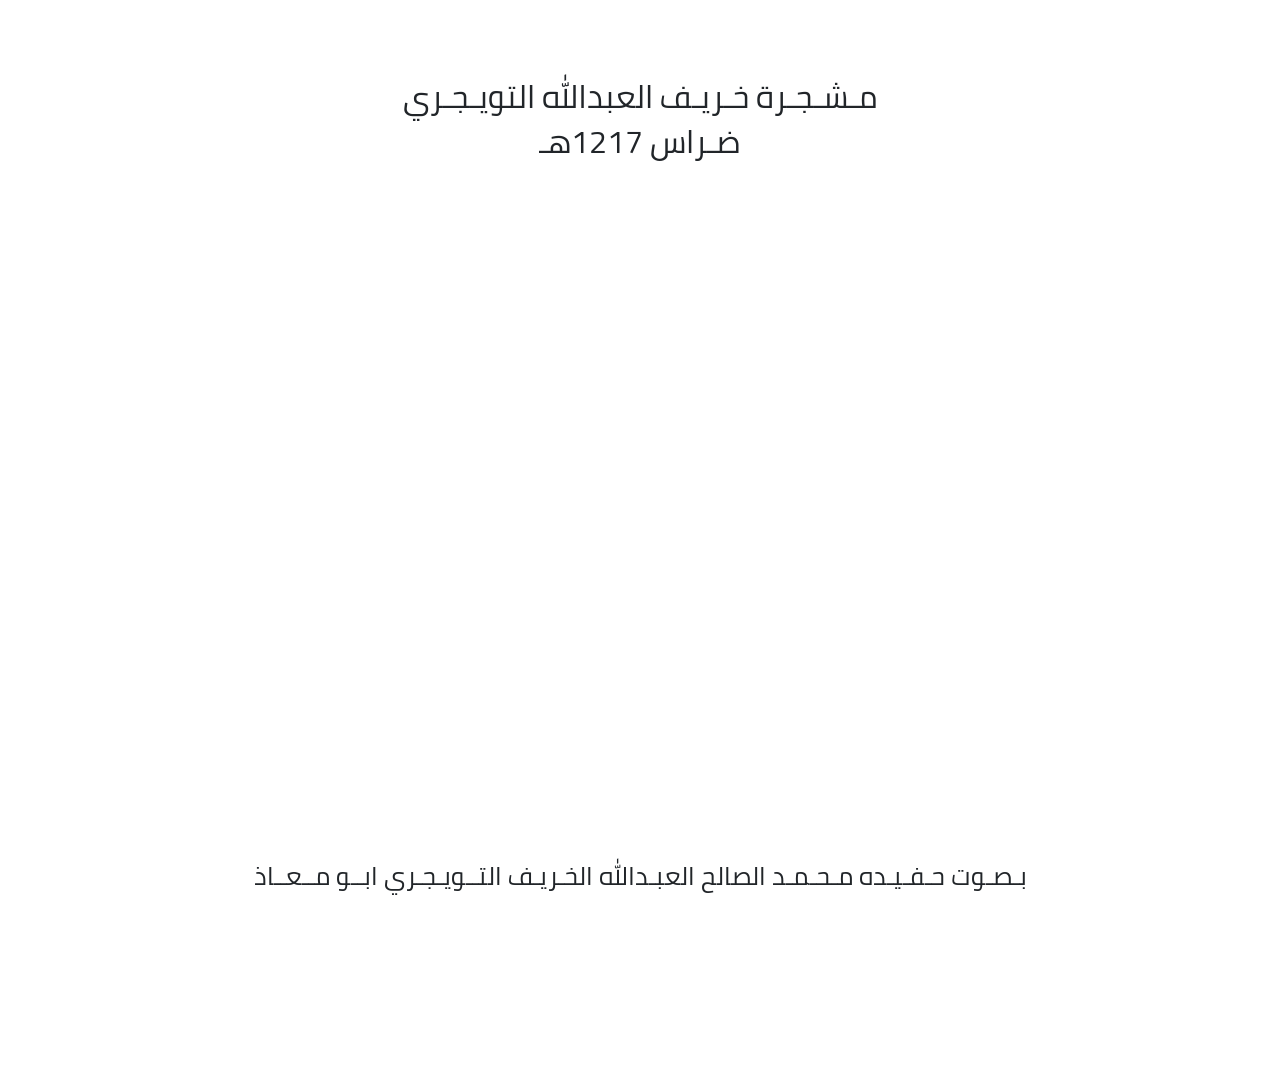
==== test/index.html @ 09da238a "testing /static/video/khraif.mp4" ====
<!DOCTYPE html>
<html>
<head>
  <meta charset="utf-8">
  <title>مـشـجـرة خـريـف العبدالله التويـجـري ـ ضـراس 1217هـ</title>
  <meta name="viewport" content="width=device-width, initial-scale=1.0, maximum-scale=1.0, user-scalable=no">
  <meta property="og:image" itemprop="image" content="../static/img/img.png">
  <meta property="og:image:secure_url" itemprop="image" content="../static/img/img.png">
  <meta name="twitter:image" itemprop="image" content="../static/img/img.png">
  <meta property="og:type" content="website" />
  <link rel="stylesheet" href="../static/bootstrap-4.4.1-dist/css/bootstrap.css">
  <link rel="stylesheet" href="../static/css/main.css">
  <link rel="stylesheet" href="../static/css/main_rtl.css">
  <script src="../static/js/main.js"></script>
</head>


<body>
<div class="container pt-5">
  
  <h1 class="pt-5 text-center">
    مـشـجـرة خـريـف العبدالله التويـجـري
  </h1>
  
  <h1 class="text-center">
    ضـراس 1217هـ
  </h1>
  
  <div class="embed-responsive embed-responsive-16by9 mt-5">
    <video class="embed-responsive-item"  width="560" height="315" src="../static/video/khraif.mp4" frameborder="0" allow="accelerometer; autoplay; encrypted-media; gyroscope; picture-in-picture" allowfullscreen></video>
  </div>
  <h2 class="pt-5 text-center">
    بـصـوت حـفـيـده  مـحـمـد الصالح العبـدالله الخـريـف التــويـجـري 
   ابــو مــعــاذ
  </h2>
</div>
  
<br>
<br>
<br>
<br>
<br>

</body>
</html>
---- static/css/main.css ----
:root {
  --font-color-1: #3D3D3D;
  --font-color-2: #ffffff;
  --bg-color-1: #007672;
  --bg-color-2: #3D3D3D;
  --bg-color-footer: #404041;
  font-size: 1vw;
}

@font-face {
	font-family:'cairo-regular';
  src: local('cairo-regular'), local('Cairo-Regular'), local('Cairo Regular'),
    url('../fonts/cairo/Cairo-Regular.ttf') format('TrueType');
}

@font-face {
	font-family:'cairo-bold';
  src: local('cairo-bold'), local('Cairo-Bold'), local('Cairo Bold'),
    url('../fonts/cairo/Cairo-Bold.ttf') format('TrueType');
}

.regular {
  font-family: cairo-regular, TimesNewRoman, sans-serif;
}

.bold {
  font-family: cairo-bold, TimesNewRoman, sans-serif;
}

.no_select
{
  -webkit-touch-callout: none;
	-webkit-user-select: none;
	-khtml-user-select: none;
	-moz-user-select: none;
	-ms-user-select: none;
	user-select: none;
	-webkit-tap-highlight-color: rgba(255, 255, 255, 0);
}

head, body {
  font-family: cairo-regular, TimesNewRoman, sans-serif;
  width: 100vw;
  position: relative;
  font-size: 1.4rem;
  line-height: 3rem;
  overflow-x: hidden;
}

.body_root {
  position: relative;
  width: 100vw;
  overflow: hidden;
}

.max_width {
  margin: 0 auto;
  padding: 1rem;
  width: 1000px;
}

header {
  display: flex;
  padding-top: 1rem;
  height: 10rem;
  background: linear-gradient(90deg, var(--bg-color-1) 0%, var(--bg-color-2) 100%);
  color: var(--font-color-2);
  fill: var(--font-color-2);
}

.header_menu {
  display: none;
  margin: 1rem;
  width: 2.5rem;
  height: 2rem;
  cursor: pointer;
  z-index: 9;
}

.header_logo {
  margin: 0 4rem;
  width: 15rem;
  height: 8rem;
  background-image: url(../img/logo.png);
  background-size: contain;
  background-repeat: no-repeat;
  background-position: center;
  z-index: 9;
}

.header_languages {
  margin-right: 0;
  margin-left: auto;
}

footer {
  display: flex;
  flex-wrap: wrap;
  padding-top: 5rem;
  background: var(--bg-color-footer);
  color: var(--font-color-2);
}

footer section {
  margin: 0 2rem;
}

footer footer {
  display: block;
  width: 100%;
  text-align: center;
}

a {
  color: inherit!important;
  text-decoration: none!important;
}

@media (max-width: 1000px) {
  :root {
    font-size: 10px;
  }

  .max_width {
    width: 100vw;
  }

  .header_menu {
    display: block;
  }

  .side_links_root {
    position: fixed;
    display: none;
    top: 0px;
    left: 0px;
    width: 100vw;
    padding: 100vh;
    background: #ffffffaa;
    overflow: hidden;
    z-index: 15;
  }

  .side_links {
    position: fixed;
    display: none;
    top: 0;
    left: 4rem;
    width: 30rem;
    padding: 2rem;
    background: var(--bg-color-1);
    box-shadow: 0 0.5rem 1rem rgba(0, 0, 0, 0.15) !important;
    overflow: hidden;
  }
  
  .side_links a {
    display: block;
    font-size: 1.3rem;
    line-height: 2.7rem;
    color: var(--font-color-2)!important;
  }
  
  .side_links_close {
    display: block;
    font-size: 2.5rem;
    padding-bottom: 1rem;
    cursor: pointer;
  }
}


@media (max-width: 600px) {
  :root {
    font-size: 8px;
  }
  .max_width {
    width: 100vw;
  }
}


@media (min-width: 1001px) {
  .side_links_root {
    display: block!important;
  }

  .side_links {
    display: block!important;
  }

  .side_links a {
    margin: 1rem;
  }
    
  .side_links_close {
    display: none;
  }
}
---- static/css/main_rtl.css ----
body {
  direction: rtl;
  text-align: right;
}

.header_languages {
  margin-right: auto;
  margin-left: 0;
}

@media (max-width: 980px)
{
  body {
    display: block;
  }
}

@media (max-width: 600px)
{
  body {
    display: block;
  }
}
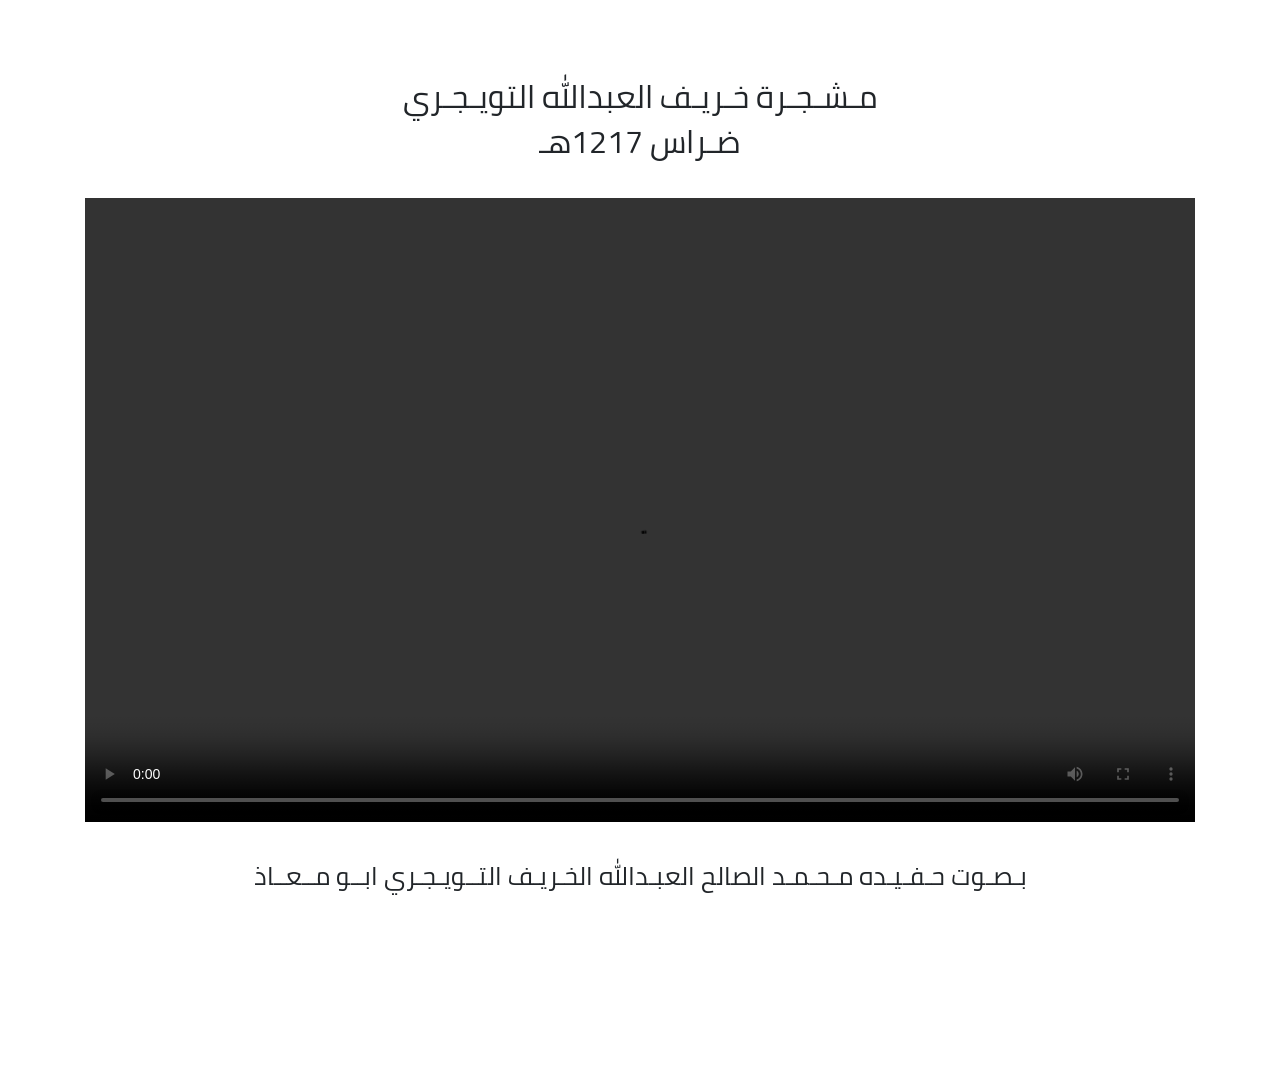
==== commit e3bee6c8: "fixing bugs" ====
--- a/test/index.html
+++ b/test/index.html
@@ -27,8 +27,13 @@
   </h1>
   
   <div class="embed-responsive embed-responsive-16by9 mt-5">
-    <video class="embed-responsive-item"  width="560" height="315" src="../static/video/khraif.mp4" frameborder="0" allow="accelerometer; autoplay; encrypted-media; gyroscope; picture-in-picture" allowfullscreen></video>
+    <video width="560" height="315" controls>
+      <source src="../static/video/khraif.mp4" type="video/mp4">
+      جهازك لا يدعم هذا النوع من الملفات ... الرجاء تغيير المتصفح
+    </video>
   </div>
+
+  
   <h2 class="pt-5 text-center">
     بـصـوت حـفـيـده  مـحـمـد الصالح العبـدالله الخـريـف التــويـجـري 
    ابــو مــعــاذ
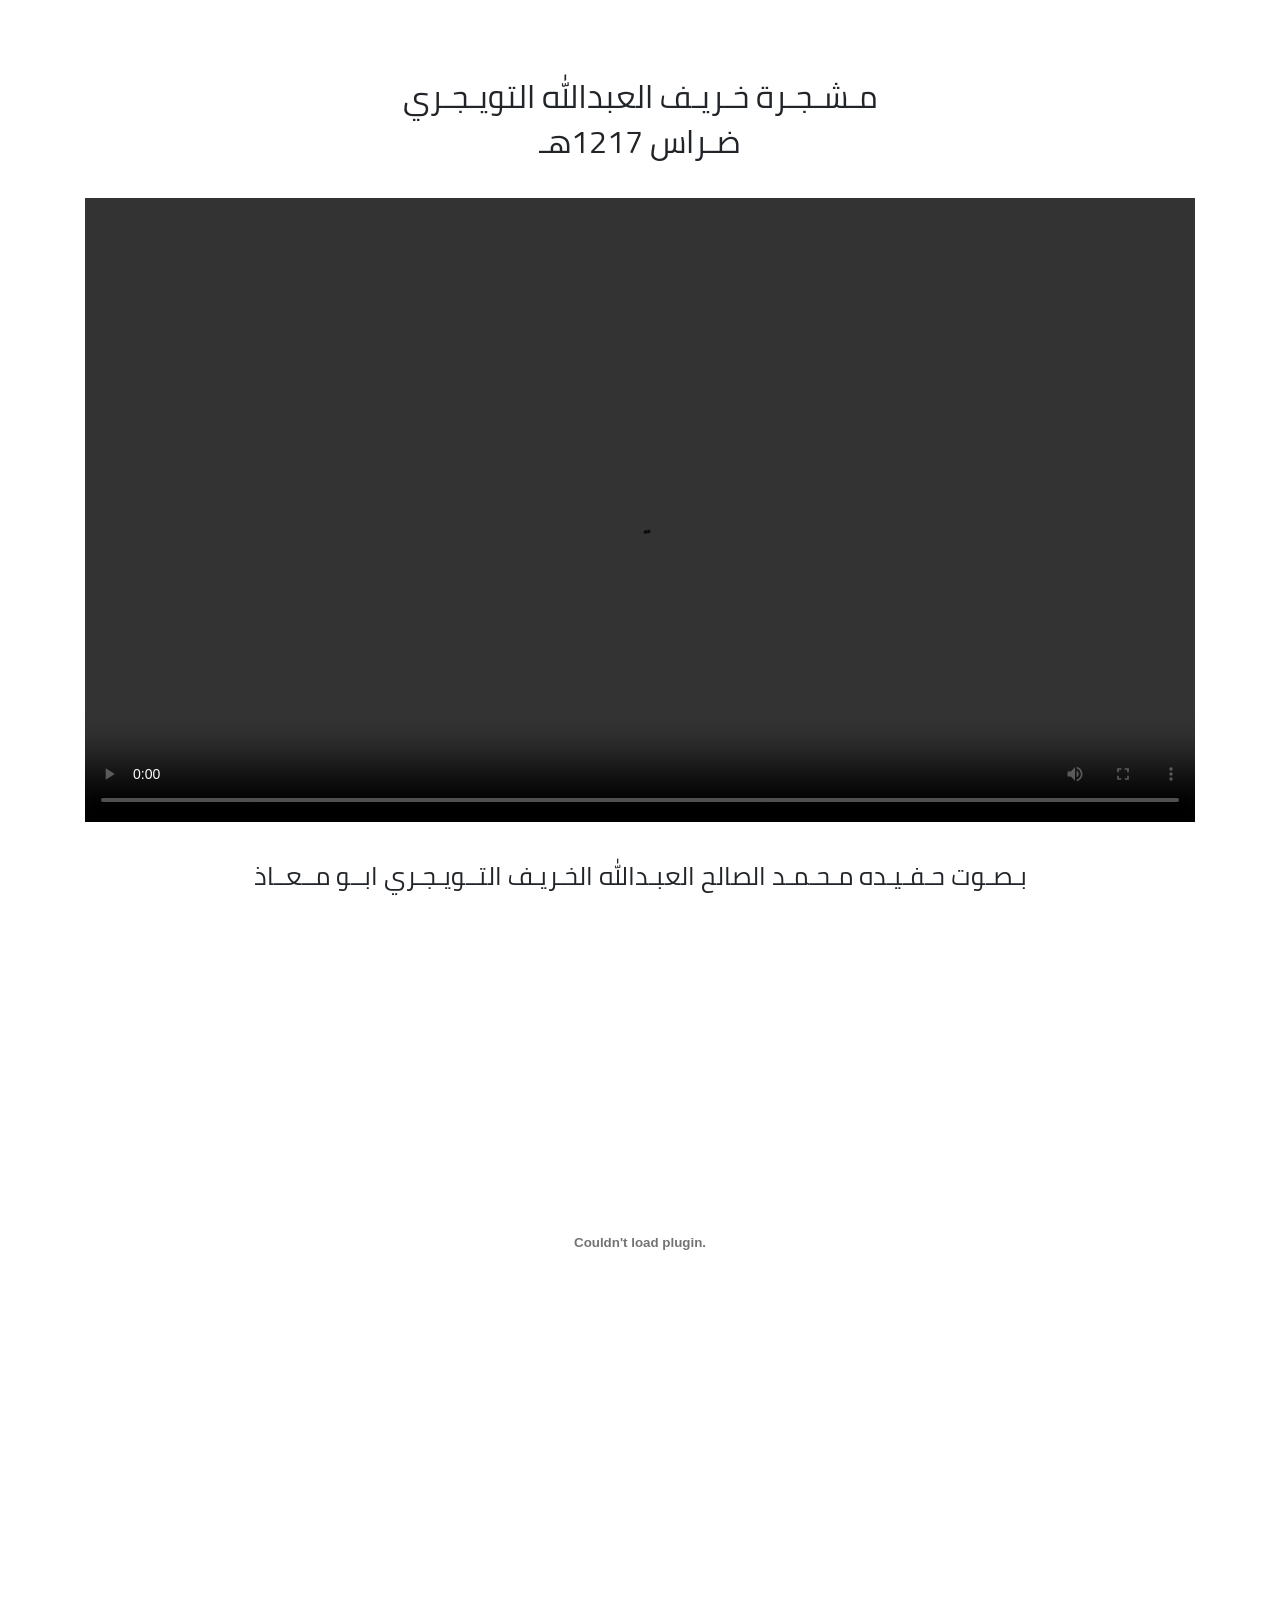
==== commit 6a3dfb0d: "testing khraif-1217.pdf" ====
--- a/test/index.html
+++ b/test/index.html
@@ -38,6 +38,10 @@
     بـصـوت حـفـيـده  مـحـمـد الصالح العبـدالله الخـريـف التــويـجـري 
    ابــو مــعــاذ
   </h2>
+
+  <div class="embed-responsive embed-responsive-16by9 mt-5">
+    <embed src="../static/pdf/khraif-1217.pdf" width="600" height="500" alt="pdf" pluginspage="http://www.adobe.com/products/acrobat/readstep2.html">
+  </div>
 </div>
   
 <br>
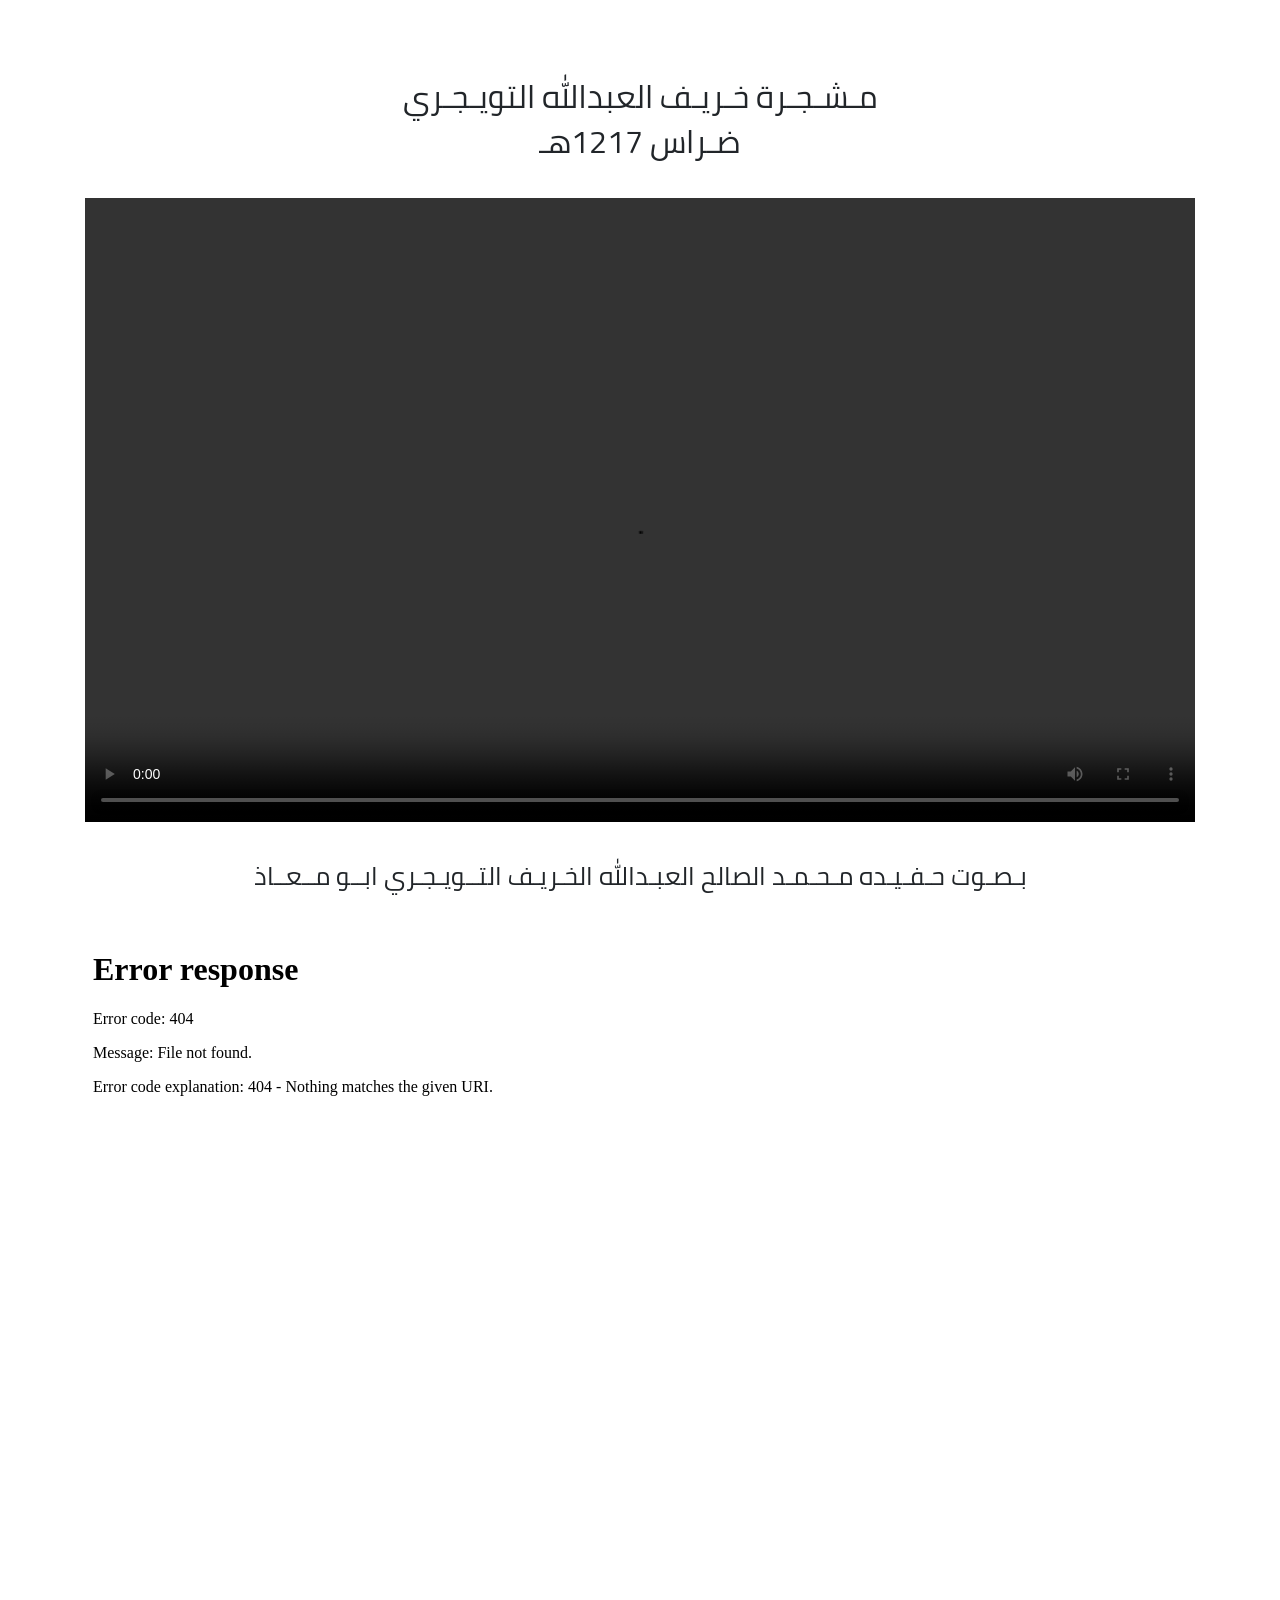
==== commit 20194d21: "testing pdf file in iframe" ====
--- a/test/index.html
+++ b/test/index.html
@@ -40,7 +40,7 @@
   </h2>
 
   <div class="embed-responsive embed-responsive-16by9 mt-5">
-    <embed src="../static/pdf/khraif-1217.pdf" width="600" height="500" alt="pdf" pluginspage="http://www.adobe.com/products/acrobat/readstep2.html">
+    <iframe src="../static/pdf/khraif-1217.pdf" width="600" height="500"></iframe>
   </div>
 </div>
   
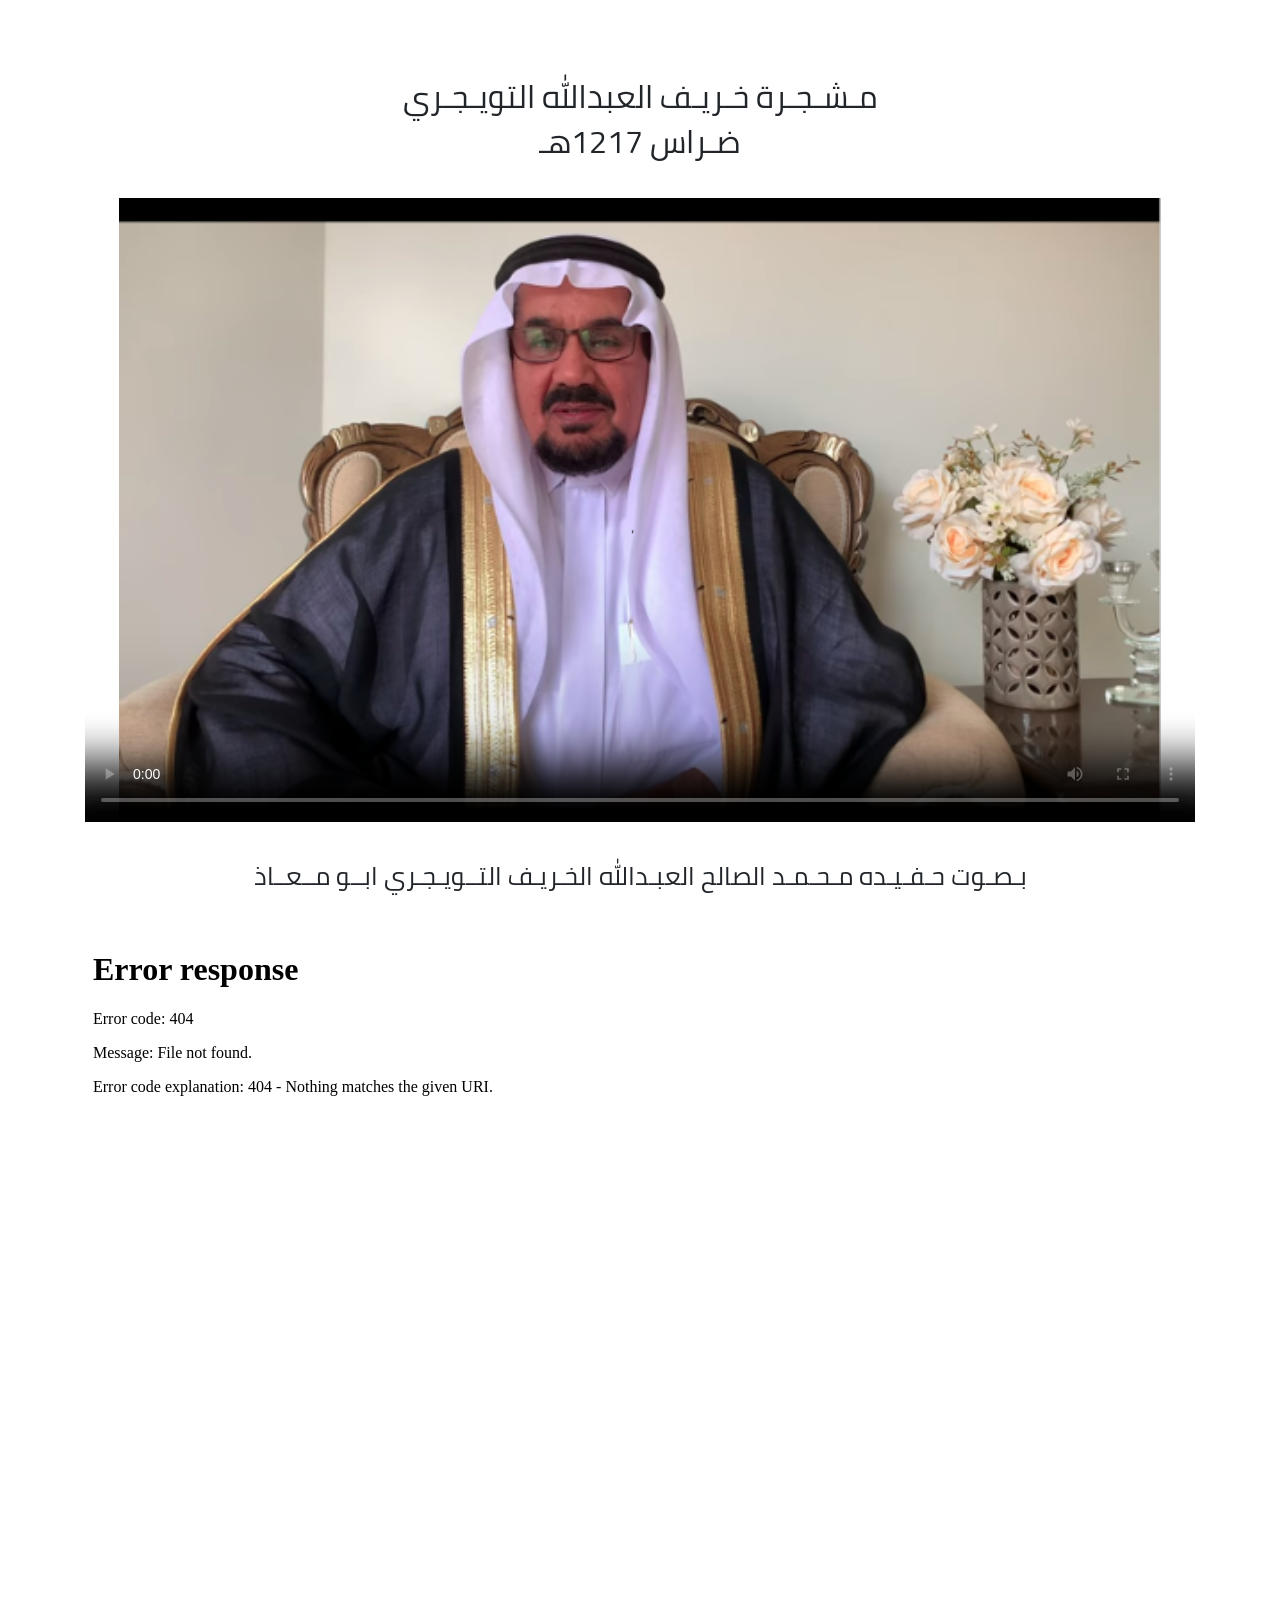
==== commit 3bb0adcd: "adding loading="lazy" to PDF" ====
--- a/test/index.html
+++ b/test/index.html
@@ -27,7 +27,7 @@
   </h1>
   
   <div class="embed-responsive embed-responsive-16by9 mt-5">
-    <video width="560" height="315" controls>
+    <video width="560" height="315" poster="../static/img/img.png" controls>
       <source src="../static/video/khraif.mp4" type="video/mp4">
       جهازك لا يدعم هذا النوع من الملفات ... الرجاء تغيير المتصفح
     </video>
@@ -40,7 +40,7 @@
   </h2>
 
   <div class="embed-responsive embed-responsive-16by9 mt-5">
-    <iframe src="../static/pdf/khraif-1217.pdf" width="600" height="500"></iframe>
+    <iframe src="../static/pdf/khraif-1217.pdf" width="600" height="500" loading="lazy"></iframe>
   </div>
 </div>
   
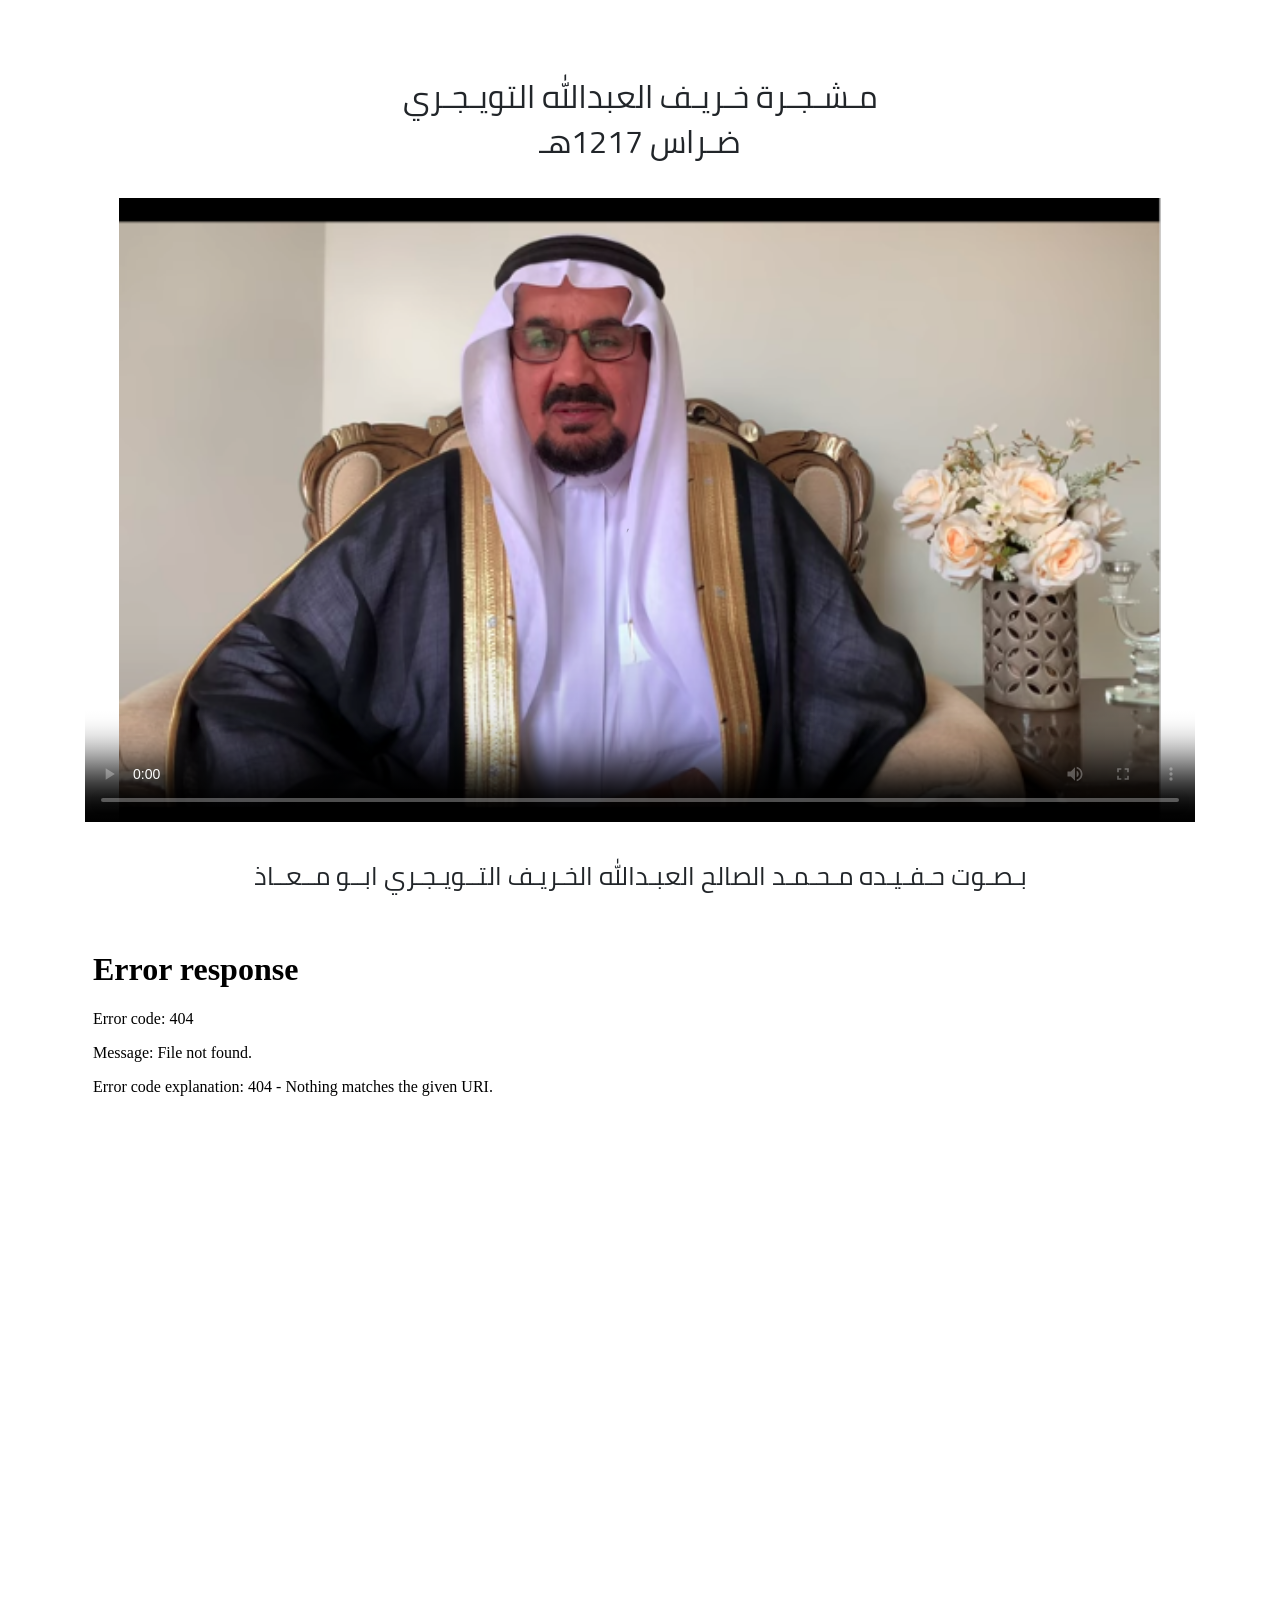
==== commit bcbcf3f6: "replace old video" ====
--- a/test/index.html
+++ b/test/index.html
@@ -29,6 +29,7 @@
   <div class="embed-responsive embed-responsive-16by9 mt-5">
     <video width="560" height="315" poster="../static/img/img.png" controls>
       <source src="../static/video/khraif.mp4" type="video/mp4">
+      <source src="../static/video/khraif-1217.mp4" type="video/mp4">
       جهازك لا يدعم هذا النوع من الملفات ... الرجاء تغيير المتصفح
     </video>
   </div>
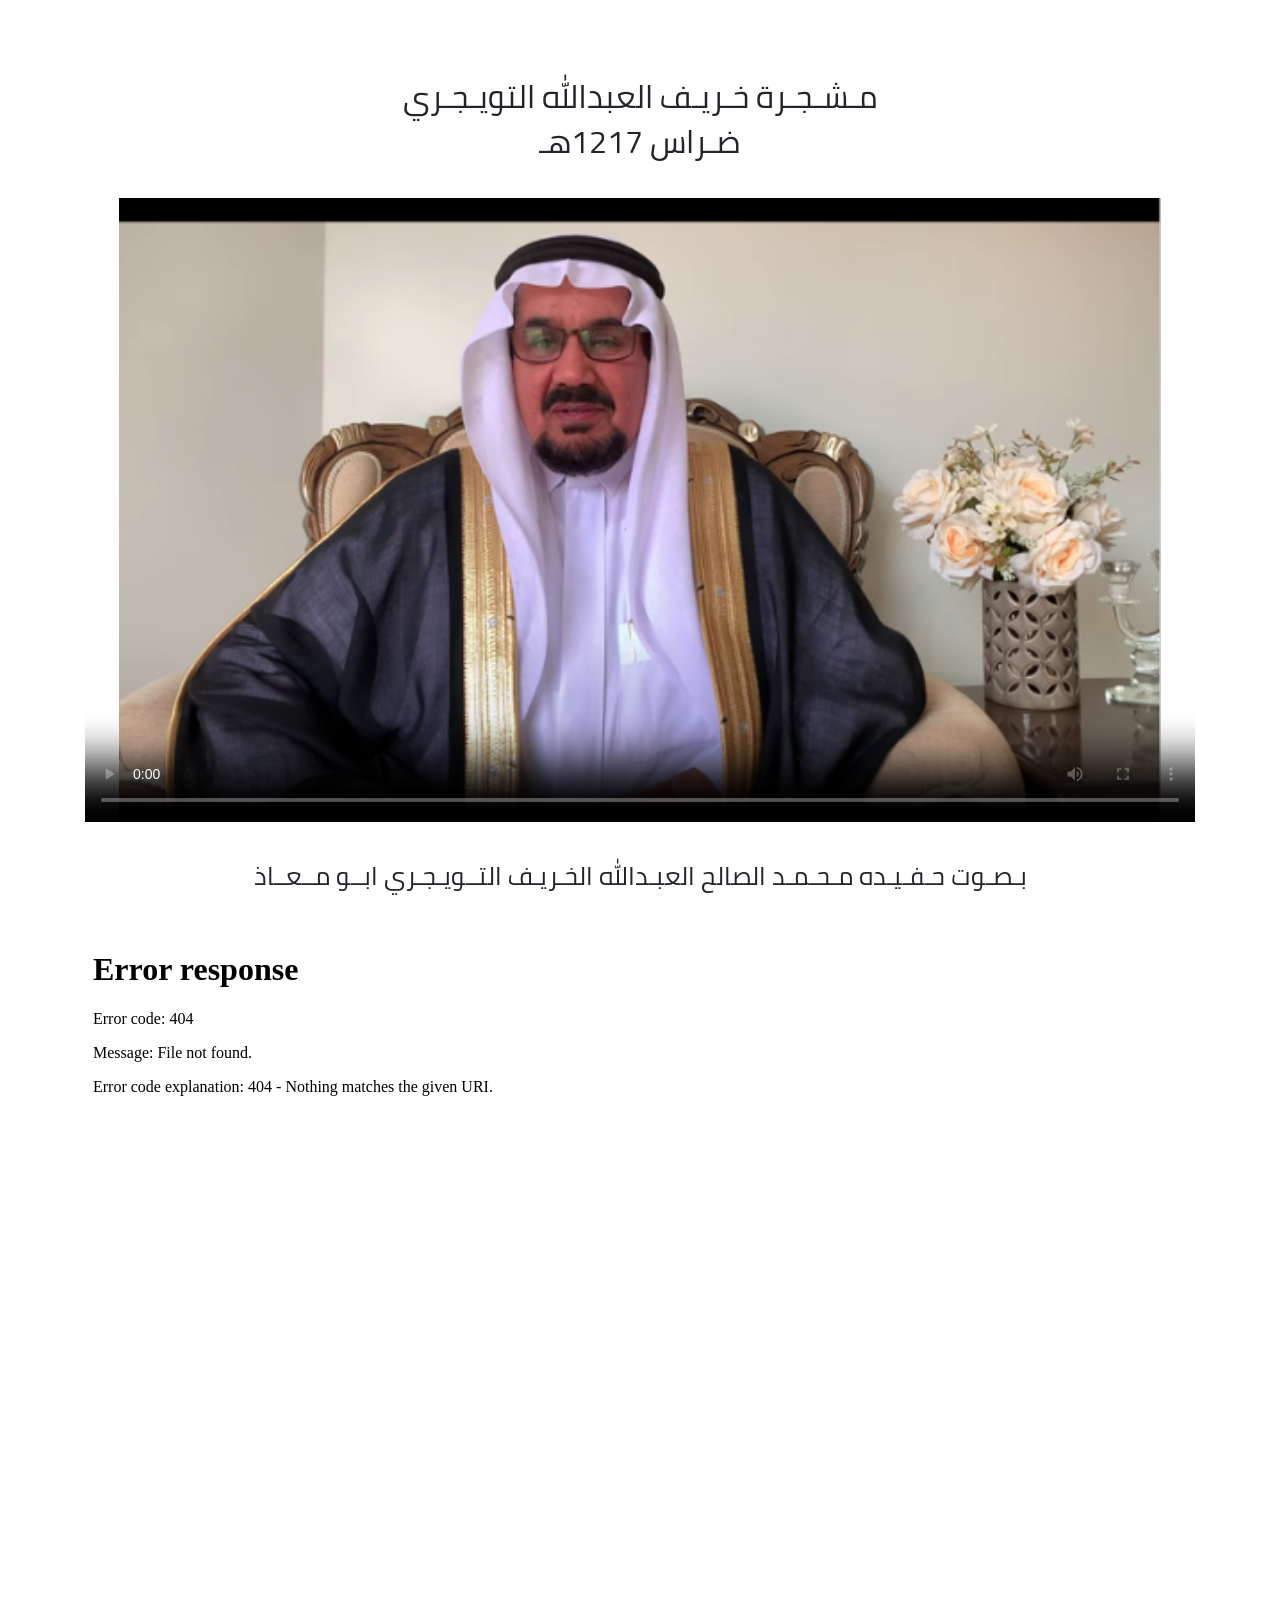
==== commit 06dac4be: "testing S3 video" ====
--- a/test/index.html
+++ b/test/index.html
@@ -28,8 +28,7 @@
   
   <div class="embed-responsive embed-responsive-16by9 mt-5">
     <video width="560" height="315" poster="../static/img/img.png" controls>
-      <source src="../static/video/khraif.mp4" type="video/mp4">
-      <source src="../static/video/khraif-1217.mp4" type="video/mp4">
+      <source src="https://khraif-1217.s3.eu-central-1.amazonaws.com/مــشــجــرة+خـريـف+الـعـبـد+الله+الـتـويـجـري+ــ+ضـراس+ــ+1217هــ.mp4" type="video/mp4">
       جهازك لا يدعم هذا النوع من الملفات ... الرجاء تغيير المتصفح
     </video>
   </div>
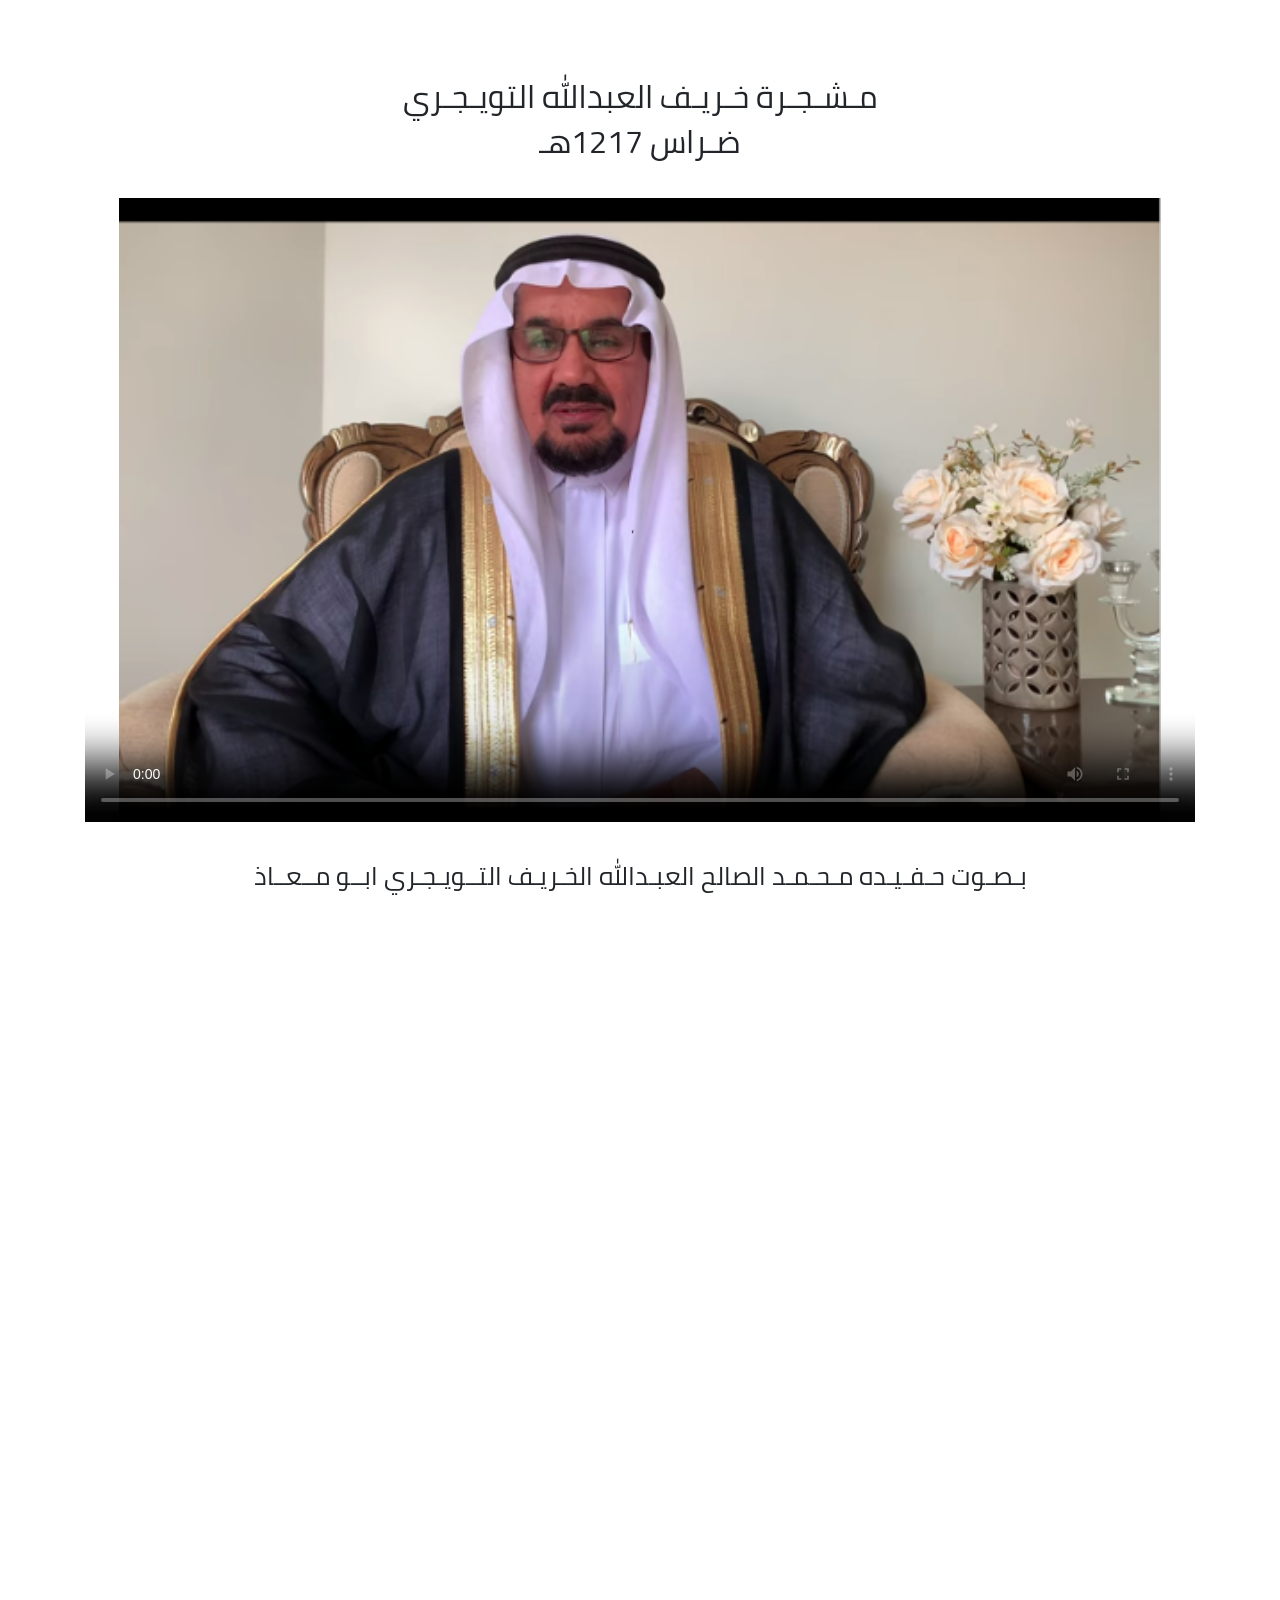
==== commit c3153af9: "update: khraif PDF to v2" ====
--- a/test/index.html
+++ b/test/index.html
@@ -28,7 +28,9 @@
   
   <div class="embed-responsive embed-responsive-16by9 mt-5">
     <video width="560" height="315" poster="../static/img/img.png" controls>
-      <source src="https://khraif-1217.s3.eu-central-1.amazonaws.com/مــشــجــرة+خـريـف+الـعـبـد+الله+الـتـويـجـري+ــ+ضـراس+ــ+1217هــ.mp4" type="video/mp4">
+      <source 
+        src="https://khraif-1217.s3.eu-central-1.amazonaws.com/مــشــجــرة+خـريـف+الـعـبـد+الله+الـتـويـجـري+ــ+ضـراس+ــ+1217هــ.v2.mp4" 
+        type="video/mp4">
       جهازك لا يدعم هذا النوع من الملفات ... الرجاء تغيير المتصفح
     </video>
   </div>
@@ -40,7 +42,12 @@
   </h2>
 
   <div class="embed-responsive embed-responsive-16by9 mt-5">
-    <iframe src="../static/pdf/khraif-1217.pdf" width="600" height="500" loading="lazy"></iframe>
+    <iframe 
+      src="https://khraif-1217.s3.eu-central-1.amazonaws.com/khraif-1217_v2.pdf" 
+      width="600" 
+      height="500" 
+      loading="lazy">
+    </iframe>
   </div>
 </div>
   
